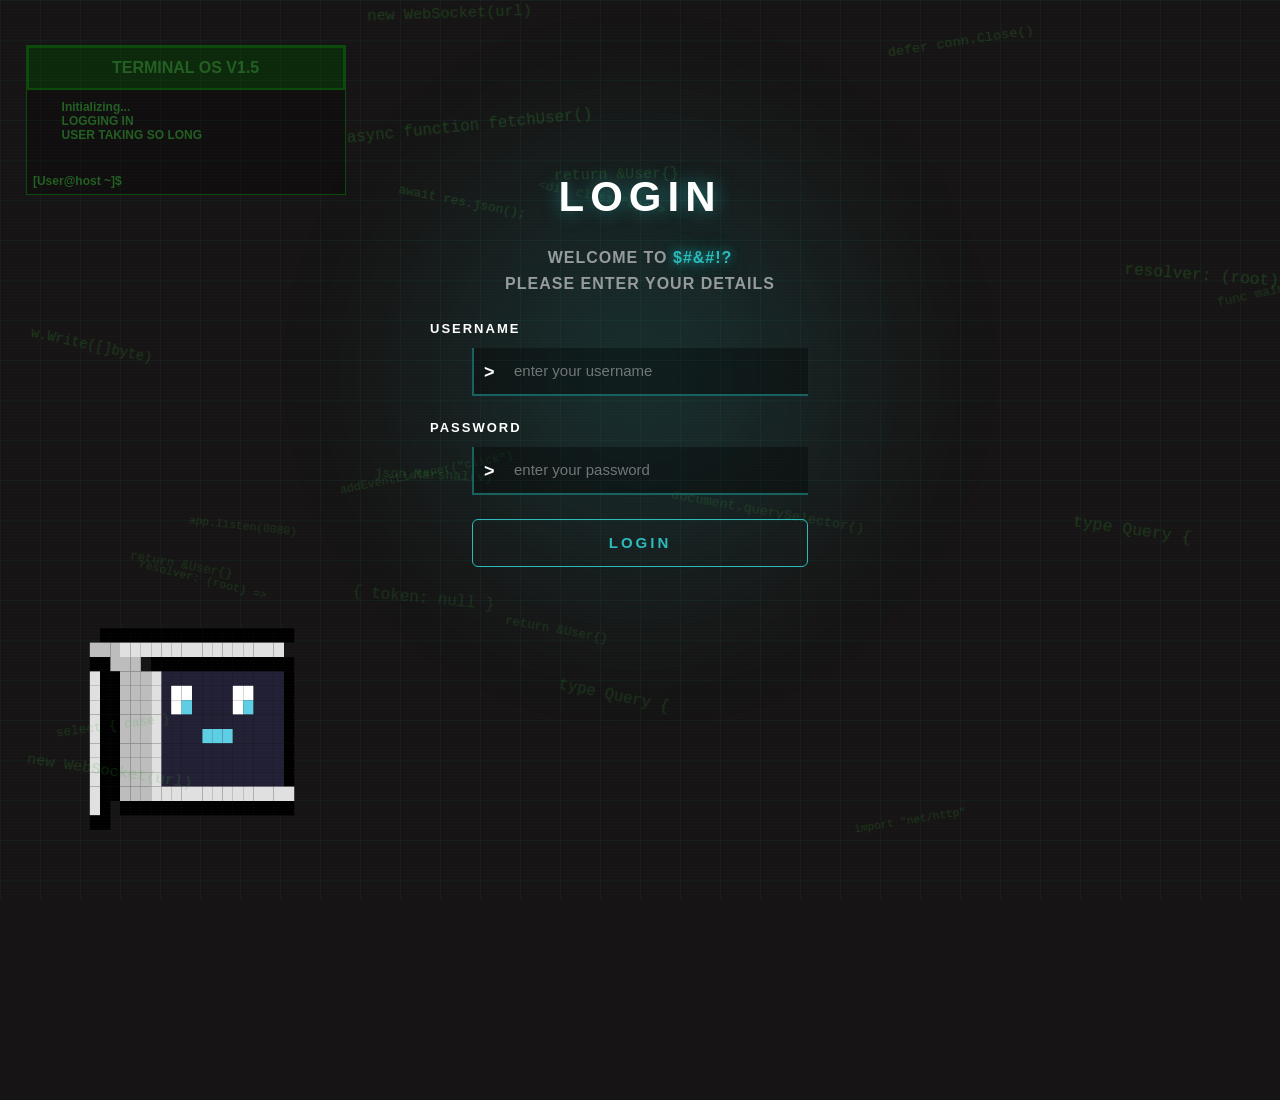
==== home/index.html @ a01fee88 "s" ====
<!DOCTYPE html>
<html lang="en">

<head>
    <meta charset="UTF-8">
    <meta name="viewport" content="width=device-width, initial-scale=1.0">
    <title>GraphQl - profile</title>
    <link rel="stylesheet" href="../css/bg.css">
    <link rel="stylesheet" href="../css/home.css">
</head>

<body>
    <button class="logout-btn">LOGOUT</button>

    <dialog class="activity-dialog">
        <header>
            <button class="activity-btn"></button>
            <button class="activity-btn"></button>
        </header>
    </dialog>

    <svg class="connector-layer">
        <defs>
            <filter id="wireGlowFilter" x="-200%" y="-200%" width="500%" height="500%">
                <feGaussianBlur stdDeviation="3" result="blur" />
                <feMerge>
                    <feMergeNode in="blur" />
                    <feMergeNode in="SourceGraphic" />
                </feMerge>
            </filter>
        </defs>
        <path id="wireBase" class="wire-base" />
        <path id="wireFlow" class="wire-flow" />
        <path id="wireBase2" class="wire-base" />
        <path id="wireFlow2" class="wire-flow" />
        <path id="wireBase3" class="wire-base" />
        <path id="wireFlow3" class="wire-flow" />
        <path id="wireBase4" class="wire-base" />
        <path id="wireFlow4" class="wire-flow" />
        <path id="wireBase5" class="wire-base" />
    </svg>

    <div class="ratio-container">
        <div class="battery"></div>

        <div class="terminal">
            <header>
                <h2>AUDIT RATIO</h2>
            </header>
            <div class="terminal-screen">
                <h3>0</h3>
                <h2 id="show-activity">VIEW ACTIVITY</h2>
            </div>
        </div>
        <h2 id="to-activity">FULL ACTIVITY</h2>


    </div>

    <div class="left-stack">
        <div class="hdd-container">
            <div class="hdd"></div>
            <div class="audit-panel">
                <div class="audit-list">
                    <div class="audit-row">
                        <div class="audit-info">
                            <span class="audit-project">project-name</span>
                            <span class="audit-user">username</span>
                        </div>
                    </div>
                    <div class="audit-row">
                        <div class="audit-info">
                            <span class="audit-project">project-name</span>
                            <span class="audit-user">username</span>
                        </div>
                    </div>
                </div>
                <button class="audit-history-btn">AUDIT HISTORY</button>
            </div>
        </div>

        <div class="progress-container">
            <div class="graph-module" id="graphModule" data-theme="js">
                <div class="gpu-frame">
                    <div class="gpu-frame-header">
                        <span class="gpu-frame-icon">&#9638;</span>
                        <h2>GPU</h2>
                        <span class="gpu-frame-dot"></span>
                    </div>
                    <div class="gpu"></div>
                </div>

                <div class="bottom-panels">
                    <div class="skills-radar-panel" id="skillsRadarContainer">
                        <header class="skills-radar-header">
                            <span class="skills-radar-icon">&#9670;</span>
                            <h2>SKILLS RADAR</h2>
                            <span class="skills-radar-dot"></span>
                        </header>
                        <div class="skills-radar-body">
                            <svg class="skills-radar-svg" id="skillsRadarSvg" viewBox="0 0 320 320"
                                preserveAspectRatio="xMidYMid meet">
                                <g id="skillsRadarGrid" class="skills-radar-grid"></g>
                                <g id="skillsRadarAxes" class="skills-radar-axes"></g>
                                <polygon id="skillsRadarShape" class="skills-radar-shape" points=""></polygon>
                                <g id="skillsRadarDots" class="skills-radar-dots"></g>
                                <g id="skillsRadarLabels" class="skills-radar-labels"></g>
                            </svg>
                            <span class="skills-radar-empty" id="skillsRadarEmpty">NO SKILL DATA</span>
                        </div>
                    </div>

                    <div class="xp-graph" id="xpGraph">
                        <div class="xp-graph-header">
                            <div class="xp-graph-title">
                                <span class="xp-graph-logo" id="xpGraphLogo"></span>
                                <div class="xp-graph-title-text">
                                    <h2>XP MODULE</h2>
                                    <span class="xp-graph-sub" id="xpGraphSub">JS PISCINE</span>
                                </div>
                            </div>
                            <div class="xp-graph-status">
                                <span class="xp-status-dot" id="xpStatusDot"></span>
                                <span id="xpStatusText">READY</span>
                            </div>
                        </div>

                        <div class="xp-graph-controls">
                            <div class="xp-mode-selector" id="xpModeSelector">
                                <button class="xp-mode-btn active" data-mode="js" type="button">JS</button>
                                <button class="xp-mode-btn" data-mode="go" type="button">GO</button>
                                <button class="xp-mode-btn" data-mode="rust" type="button">RUST</button>
                                <button class="xp-mode-btn" data-mode="module" type="button">MODULE</button>
                            </div>
                            <div class="xp-period-selector" id="xpPeriodSelector">
                                <button class="xp-period-btn" data-period="start" type="button">SINCE START</button>
                                <button class="xp-period-btn" data-period="1m" type="button">1M</button>
                                <button class="xp-period-btn" data-period="3m" type="button">3M</button>
                                <button class="xp-period-btn active" data-period="6m" type="button">6M</button>
                                <button class="xp-period-btn" data-period="12m" type="button">12M</button>
                            </div>
                        </div>

                        <div class="xp-graph-stats">
                            <div class="xp-stat">
                                <span class="xp-stat-label">TOTAL XP</span>
                                <span class="xp-stat-value" id="xpTotalValue">0 KB</span>
                            </div>
                            <div class="xp-stat">
                                <span class="xp-stat-label">GAINS</span>
                                <span class="xp-stat-value" id="xpCountValue">0</span>
                            </div>
                            <div class="xp-stat">
                                <span class="xp-stat-label">AVG/GAIN</span>
                                <span class="xp-stat-value" id="xpAvgValue">0 KB</span>
                            </div>
                        </div>

                        <div class="xp-graph-body" id="xpGraphBody">
                            <svg class="xp-graph-svg" id="xpGraphSvg" viewBox="0 0 760 300"
                                preserveAspectRatio="none">
                                <defs>
                                    <linearGradient id="xpFillGradient" x1="0" y1="0" x2="0" y2="1">
                                        <stop offset="0%" stop-color="var(--xp-accent)" stop-opacity="0.35" />
                                        <stop offset="100%" stop-color="var(--xp-accent)" stop-opacity="0" />
                                    </linearGradient>
                                </defs>
                                <g id="xpGridLines" class="xp-grid-lines"></g>
                                <path id="xpAreaPath" class="xp-area-path" />
                                <path id="xpLinePath" class="xp-line-path" />
                                <g id="xpHoverGroup" class="xp-hover-group">
                                    <line id="xpHoverLine" class="xp-hover-line" x1="0" y1="0" x2="0" y2="300" />
                                    <circle id="xpHoverDot" class="xp-hover-dot" r="4" />
                                </g>
                                <rect id="xpHoverCapture" class="xp-hover-capture" x="0" y="0" width="760"
                                    height="300" />
                            </svg>

                            <div class="xp-graph-tooltip" id="xpGraphTooltip">
                                <span class="xp-tooltip-date" id="xpTooltipDate"></span>
                                <span class="xp-tooltip-gain" id="xpTooltipGain"></span>
                                <span class="xp-tooltip-total" id="xpTooltipTotal"></span>
                            </div>

                            <div class="xp-graph-empty" id="xpGraphEmpty">
                                <span class="xp-empty-title">NO XP DATA</span>
                                <span class="xp-empty-sub">No XP earned during this period.<br>Try selecting a
                                    different time range.</span>
                            </div>

                            <div class="xp-graph-loading" id="xpGraphLoading">
                                <div class="xp-loading-bars">
                                    <span></span><span></span><span></span><span></span><span></span>
                                </div>
                                <span class="xp-loading-text">READING XP DATA...</span>
                            </div>

                            <div class="xp-graph-error" id="xpGraphError">
                                <span class="xp-error-title">SIGNAL LOST</span>
                                <span class="xp-error-sub" id="xpErrorMessage">Could not load XP data. Please try
                                    again later.</span>
                            </div>
                        </div>
                    </div>
                </div>
            </div>
        </div>
    </div>

    <div class="cpu"></div>

    <div class="skills-container">
        <div class="ram first"></div>
        <div class="ram second"></div>
        <div class="terminal project-terminal">
            <header>
                <span class="project-status-dot"></span>
                <h2>PROJECT STATUS</h2>
            </header>
            <div class="terminal-screen">
                <span class="project-terminal-label">CURRENT PROJECT</span>
                <span class="project-terminal-name" id="current-project-name">---</span>
            </div>
        </div>
    </div>

    <script type="module" src="../js/homePage/home.js"></script>
    <script type="module" src="../js/helpers/logout.js"></script>
</body>

</html>
---- css/bg.css ----
:root {
    --bg: rgb(22, 20, 20);
    --bg-panel: rgba(30, 34, 34, 0.55);
    --main-color: rgb(44, 187, 187);
    --main-color-dark: rgb(23, 97, 97);
    --main-color-glow: rgba(44, 187, 187, 0.55);
    --text-primary: rgb(255, 255, 255);
    --text-secondary: rgb(150, 155, 156);
    --radius: 9px;
    --transition-fast: 0.2s ease;
    --transition-medium: 0.35s ease;
    --terminal-font: rgb(47, 170, 47);
}

* {
    margin: 0;
    padding: 0;
    box-sizing: border-box;
    font-family: 'Lucida Sans', 'Lucida Sans Regular', 'Lucida Grande', 'Lucida Sans Unicode', Geneva, Verdana, sans-serif;
}

html,
body {
    width: 100%;
}

body {
    position: relative;
    display: flex;
    justify-content: center;
    align-items: center;
    min-height: 100vh;
    padding: 24px;  
    background-color: var(--bg);
    overflow-x: hidden;
    overflow-y: auto;
    margin-bottom: 200px;
}

body::before {
    content: "";
    position: fixed;
    inset: 0;
    background-image:
        linear-gradient(rgba(44, 187, 187, 0.06) 1px, transparent 1px),
        linear-gradient(90deg, rgba(44, 187, 187, 0.06) 1px, transparent 1px);
    background-size: 40px 40px;
    animation: gridPulse 6s ease-in-out infinite;
    pointer-events: none;
    z-index: 0;
}

body::after {
    content: "";
    position: fixed;
    inset: 0;

    background: var(--scanline-bg, repeating-linear-gradient(to bottom,
                rgba(255, 255, 255, 0.025) 0px,
                rgba(255, 255, 255, 0.025) 1px,
                transparent 1px,
                transparent 3px));

    animation: scanlineMove 8s linear infinite;
    pointer-events: none;
    z-index: 1;
    opacity: var(--scanline-opacity, 0.5);
}
---- css/home.css ----
@import url('https://fonts.googleapis.com/css2?family=Press+Start+2P&display=swap');

:root {
    --bg: rgb(22, 20, 20);
    --bg-panel: rgba(30, 34, 34, 0.55);
    --main-color: rgb(44, 187, 187);
    --main-color-dark: rgb(23, 97, 97);
    --main-color-glow: rgba(44, 187, 187, 0.55);
    --text-primary: rgb(255, 255, 255);
    --text-secondary: rgb(150, 155, 156);
    --radius: 9px;
    --transition-fast: 0.2s ease;
    --transition-medium: 0.35s ease;
    --terminal-font: rgb(47, 170, 47);
    --pixel-font: 'Press Start 2P', monospace;
    --wire-color: #1f4d1f;
    --wire-glow: #2fa32f;
    --electron-color: #6fe66f;
}

* {
    margin: 0;
    padding: 0;
    box-sizing: border-box;
    font-family: 'Lucida Sans', 'Lucida Sans Regular', 'Lucida Grande', 'Lucida Sans Unicode', Geneva, Verdana, sans-serif;
}

.cpu {
    display: grid;
    grid-template-columns: repeat(42, 10px);
    grid-auto-rows: 10px;
    gap: 0;
    scale: 0.5;
}

.cpu>div {
    width: 5px;
    height: 5px;
}

.progress-container {
    display: flex;
    align-items: flex-start;
    justify-content: flex-end;
    width: 100%;
}

.graph-module {
    --xp-accent: #f0db4f;
    --xp-accent-glow: rgba(240, 219, 79, 0.4);
    display: flex;
    flex-direction: row-reverse;
    align-items: flex-start;
    gap: 0;
    width: 100%;
    transition: filter var(--transition-medium);
}

.graph-module[data-theme="go"] {
    --xp-accent: #00acd7;
    --xp-accent-glow: rgba(0, 172, 215, 0.4);
}

.graph-module[data-theme="rust"] {
    --xp-accent: #f74c00;
    --xp-accent-glow: rgba(247, 76, 0, 0.4);
}

.graph-module[data-theme="module"] {
    --xp-accent: #b980f0;
    --xp-accent-glow: rgba(185, 128, 240, 0.4);
}

.gpu-frame {
    width: 100%;
    max-width: 320px;
    flex: 0 0 auto;
    border: 1px solid #555;
    background: linear-gradient(160deg, rgba(8, 12, 12, 0.92), rgba(0, 10, 14, 0.85));
    border-radius: var(--radius);
    padding: 8px 10px 4px;
    display: flex;
    flex-direction: column;
    align-items: center;
}

.gpu-frame-header {
    width: 100%;
    display: flex;
    align-items: center;
    gap: 6px;
    padding-bottom: 6px;
    margin-bottom: 4px;
    border-bottom: 1px solid #555;
}

.gpu-frame-icon {
    font-size: 10px;
    line-height: 1;
    color: #999;
}

.gpu-frame-header>h2 {
    flex: 1;
    font-family: var(--pixel-font);
    font-size: 8px;
    color: #999;
    letter-spacing: 1px;
}

.gpu-frame-dot {
    width: 6px;
    height: 6px;
    border-radius: 50%;
    background: #999;
    animation: greyPulseDot 1.6s ease-in-out infinite;
}

.gpu {
    margin: 0 auto;
    flex-shrink: 0;
    display: grid;
    grid-template-columns: repeat(64, 7px);
    grid-template-rows: repeat(30, 7px);
    gap: 0;
    width: 448px;
    height: 210px;
    zoom: 0.7;
}

.gpu>div {
    width: 7px;
    height: 7px;
}

.bottom-panels {
    display: flex;
    align-items: flex-start;
    justify-content: center;
    gap: 16px;
    flex: 1 1 auto;
    flex-wrap: nowrap;
    margin-top: 50px;
}

.skills-radar-panel {
    flex: 0 0 auto;

    width: min(90vw, 320px);
    border: 1px solid var(--main-color);
    background: linear-gradient(160deg, rgba(8, 12, 12, 0.92), rgba(0, 22, 22, 0.85));
    box-shadow: 0 0 16px var(--main-color-glow), inset 0 0 18px rgba(44, 187, 187, 0.1);
    border-radius: var(--radius);
    padding: 10px 12px 12px;
    transition: box-shadow var(--transition-medium), transform var(--transition-medium);
}

.skills-radar-panel:hover {
    box-shadow: 0 0 24px var(--main-color-glow), inset 0 0 22px rgba(44, 187, 187, 0.16);
    transform: translateY(-2px);
}

.skills-radar-header {
    display: flex;
    align-items: center;
    gap: 6px;
    padding-bottom: 8px;
    margin-bottom: 8px;
    border-bottom: 1px solid var(--main-color);
}

.skills-radar-icon {
    font-size: 10px;
    line-height: 1;
    color: var(--main-color);
    text-shadow: 0 0 8px var(--main-color-glow);
}

.skills-radar-header>h2 {
    flex: 1;
    font-family: var(--pixel-font);
    font-size: 8px;
    color: var(--main-color);
    text-shadow: 0 0 8px var(--main-color-glow);
    letter-spacing: 1px;
}

.skills-radar-dot {
    width: 6px;
    height: 6px;
    border-radius: 50%;
    background: var(--main-color);
    box-shadow: 0 0 6px var(--main-color-glow);
    animation: pulseDot 1.6s ease-in-out infinite;
}

.skills-radar-body {
    position: relative;
    width: 100%;
    aspect-ratio: 1 / 1;
}

.skills-radar-svg {
    width: 100%;
    height: 100%;
    display: block;
    overflow: visible;
}

.skills-radar-svg.hidden {
    display: none;
}

.skills-radar-ring {
    fill: none;
    stroke: rgba(44, 187, 187, 0.18);
    stroke-width: 1;
}

.skills-radar-axis {
    stroke: rgba(44, 187, 187, 0.25);
    stroke-width: 1;
}

.skills-radar-shape {
    fill: rgba(44, 187, 187, 0.28);
    stroke: var(--main-color);
    stroke-width: 2;
    stroke-linejoin: round;
    filter: drop-shadow(0 0 6px var(--main-color-glow));
}

.skills-radar-point {
    fill: var(--bg);
    stroke: var(--main-color);
    stroke-width: 2;
    filter: drop-shadow(0 0 4px var(--main-color-glow));
}

.skills-radar-label {
    font-family: var(--pixel-font);
    font-size: 6px;
    fill: var(--text-secondary);
    letter-spacing: 0.5px;
}

.skills-radar-empty {
    display: none;
    position: absolute;
    inset: 0;
    align-items: center;
    justify-content: center;
    text-align: center;
    font-family: var(--pixel-font);
    font-size: 8px;
    color: var(--text-secondary);
    letter-spacing: 1px;
}

.skills-radar-empty.visible {
    display: flex;
}

.ram {
    margin: 0;
    display: grid;
    grid-template-columns: repeat(110, 10px);
    grid-auto-rows: 10px;
    gap: 0;
    scale: 0.3;
    filter: brightness(1.6);
    transform-origin: top right;
    position: relative;
    z-index: 2;
    background-color: var(--bg);
}

.ram.second {
    position: absolute;
    top: -12%;
    z-index: 1;
}

.ram>div {
    height: 3px;
    width: 3px;
}

.skills-container {
    position: absolute;
    right: 2%;
    top: 15%;
}

.battery {
    display: grid;
    grid-template-columns: repeat(30, 10px);
    grid-auto-rows: 10px;
    gap: 0;
    scale: 0.5;
    margin: 0;
    width: 90%;
}

.battery>div {
    width: 10px;
    height: 10px;
}

.terminal {
    width: 70%;
    height: 80px;
    border: 1px solid green;
    background-color: rgba(0, 0, 0, 0.534);
    opacity: 0.5;
    margin: 0;
    font-family: var(--pixel-font);
    transform: translateY(-10px);
    transition: 0.3s ease;
}

.terminal.activity {
    position: fixed;
    z-index: 99999;
    inset: 0;
    margin: auto;

    width: 70vw;
    height: 70vh;
    max-width: 700px;
    max-height: 560px;

    top: 0;
    left: 0;
    right: 0;
    bottom: 0;
    transform: none;

    opacity: 0.95;
    border: 1px solid green;
    background-color: rgba(0, 0, 0, 0.95);
    box-shadow:
        0 0 30px rgba(0, 255, 0, 0.4),
        inset 0 0 30px rgba(0, 255, 0, 0.1);
}

.activity-dialog-backdrop {
    position: fixed;
    inset: 0;
    z-index: 99998;
    background: rgba(0, 0, 0, 0.6);
    backdrop-filter: blur(2px);
    opacity: 0;
    pointer-events: none;
    transition: opacity var(--transition-medium);
}

.activity-dialog-backdrop.show {
    opacity: 1;
    pointer-events: auto;
}

.terminal.activity>.terminal-screen>h2 {
    right: 10%;
    bottom: 1%;
}

.terminal.activity>header {
    height: 50px;
}

.terminal.activity>header>h2 {
    font-size: 16px;
}

.terminal.activity>.terminal-screen>h3 {
    display: none;
}

.terminal>header {
    height: 24px;
    border: 2px solid green;
    background-color: rgba(0, 128, 0, 0.452);
    display: flex;
    justify-content: center;
    align-items: center;
}

.terminal>header>h2 {
    font-family: var(--pixel-font);
    font-size: 10px;
    line-height: 1.4;
    color: var(--terminal-font);
}

.terminal-screen {
    display: flex;
    flex-direction: column;
    gap: 10px;
    overflow-y: auto;
    padding: 15px;
}

.terminal-screen>h3 {
    font-family: var(--pixel-font);
    color: var(--terminal-font);
    font-size: 24px;
    line-height: 1.5;
}

.terminal-screen>h2 {
    font-family: var(--pixel-font);
    color: #ffffff;
    font-size: 8px;
    line-height: 1.4;
    position: absolute;
    bottom: 4%;
    right: 2%;
    transition: 0.3s ease;
    cursor: pointer;
    padding: 5px;
}

.terminal-screen>h2:hover {
    transform: translateY(-5px);
    color: #96f6fd;
}

.ratio-container {
    position: absolute;
    scale: 0.8;
    flex-direction: column;
    align-items: center;
    left: 5px;
    top: 5px;
    display: flex;
    flex-direction: column;
    margin: 0;
    padding: 0;
    gap: 5px;
    z-index: 3;
}

.ratio-container>h2 {
    color: var(--main-color);
    font-family: var(--pixel-font);
    font-size: 10px;
    font-weight: normal;
    background: none;
    border: none;
    text-decoration: none;
    cursor: pointer;
    margin-top: -3px;
    align-self: flex-end;
    transition: color var(--transition-fast), text-decoration-color var(--transition-fast);
}

.ratio-container>h2:hover {
    color: #7fffff;
    text-decoration: underline;
}

.ratio-container>h2:active {
    color: var(--main-color-dark);
}

.connector-layer {
    position: fixed;
    top: 0;
    left: 0;
    width: 100vw;
    height: 100vh;
    pointer-events: none;
    z-index: 50;
}

.wire-base {
    fill: none;
    stroke: var(--wire-color);
    stroke-width: 3;
    stroke-linecap: round;
    stroke-linejoin: round;
    filter: url(#wireGlowFilter);
    opacity: 0.85;
}

.wire-flow {
    fill: none;
    stroke: var(--electron-color);
    stroke-width: 2;
    stroke-linecap: round;
    stroke-linejoin: round;
    stroke-dasharray: 4 40;
    filter: url(#wireGlowFilter);
    animation: electronFlow 1.4s linear infinite;
}

.activity-container {
    display: none;
    width: 90%;
    height: 15%;
    padding: 12px 16px;
    border: 1px solid var(--main-color);
    border-left: 5px solid var(--main-color);
    background: linear-gradient(90deg, rgba(44, 187, 187, 0.18), rgba(0, 40, 0, 0.3));
    color: white;
    font-weight: 900;
    font-family: var(--pixel-font);
    font-size: 10px;
    line-height: 1.7;
    transition: all .25s ease;
}

.activity-container.show {
    display: flex;
    align-items: center;
    animation: activityAppear .3s ease forwards;
}

.activity-container:hover {
    transform: translateX(6px);
    border-left-color: #7fffff;
    box-shadow: 0 0 12px rgba(44, 187, 187, .5), inset 0 0 16px rgba(44, 187, 187, .2);
}

.activity-container>h2.gain {
    color: #7CFF7C;
    margin-left: auto;
    background: rgba(0, 255, 100, 0.12);
    border: 1px solid rgba(0, 255, 100, 0.45);
    box-shadow: 0 0 8px rgba(0, 255, 100, 0.25);
}

.activity-container>h2.loss {
    margin-left: auto;
    color: #FF6B6B;
    background: rgba(255, 0, 0, 0.12);
    border: 1px solid rgba(255, 0, 0, 0.45);
    box-shadow: 0 0 8px rgba(255, 0, 0, 0.25);
}

.project-terminal {
    position: absolute;
    top: 132px;
    right: 0;
    width: 250px;
    height: auto;
    z-index: 4;
    opacity: 1;
    transform: none;
    border: 1px solid var(--main-color);
    background: linear-gradient(160deg, rgba(8, 12, 12, 0.92), rgba(0, 22, 22, 0.8));
    box-shadow: 0 0 16px var(--main-color-glow), inset 0 0 18px rgba(44, 187, 187, 0.1);
    transition: box-shadow var(--transition-medium), transform var(--transition-medium);
}

.project-terminal:hover {
    box-shadow: 0 0 24px var(--main-color-glow), inset 0 0 22px rgba(44, 187, 187, 0.16);
    transform: translateY(-2px);
}

.project-terminal>header {
    height: 26px;
    border: none;
    border-bottom: 1px solid var(--main-color);
    background: rgba(44, 187, 187, 0.14);
    display: flex;
    align-items: center;
    justify-content: center;
    gap: 6px;
}

.project-terminal>header>h2 {
    color: var(--main-color);
    font-size: 8px;
    letter-spacing: 1px;
}

.project-status-dot {
    width: 6px;
    height: 6px;
    border-radius: 50%;
    background: var(--main-color);
    box-shadow: 0 0 6px var(--main-color-glow);
    animation: pulseDot 1.6s ease-in-out infinite;
}

.project-terminal .terminal-screen {
    align-items: center;
    justify-content: center;
    padding: 16px 10px;
    gap: 8px;
}

.project-terminal-label {
    font-family: var(--pixel-font);
    color: var(--terminal-font);
    font-size: 7px;
    letter-spacing: 1.5px;
    opacity: 0.75;
}

.project-terminal-name {
    font-family: var(--pixel-font);
    color: var(--main-color);
    font-size: 12px;
    text-shadow: 0 0 8px var(--main-color-glow);
    text-align: center;
    word-break: break-word;
    line-height: 1.6;
}

.project-terminal-name::after {
    content: '_';
    animation: blinkCursor 1s step-end infinite;
    color: var(--main-color);
}

.logout-btn {
    position: fixed;
    top: 18px;
    right: 18px;
    z-index: 500;

    padding: 8px 14px;

    font-family: var(--pixel-font);
    font-size: 10px;
    letter-spacing: 0.5px;
    color: #ff6b6b;

    background-color: rgba(0, 0, 0, 0.55);
    border: 1px solid #ff6b6b;
    border-radius: 4px;

    cursor: pointer;
    transition: var(--transition-fast);
}

.logout-btn:hover {
    color: #fff;
    background-color: rgba(255, 0, 0, 0.2);
    box-shadow: 0 0 12px rgba(255, 107, 107, 0.45);
    transform: translateY(-2px);
}

.left-stack {
    position: absolute;
    top: 20%;
    left: 5px;
    margin-top: 150px;
    display: flex;
    flex-direction: column;
    align-items: flex-start;
    gap: 20px;
    max-width: min(97vw, 1400px);
    z-index: 60;
}

.hdd-container {
    display: flex;
    align-items: flex-start;
    gap: 14px;
    width: 560px;
    padding: 12px;
}

.hdd-column {
    display: flex;
    flex-direction: column;
    align-items: center;
    flex-shrink: 0;
    gap: 8px;
    z-index: 2;
}

.hdd-container .hdd {
    flex-shrink: 0;
    order: 2;
}

.audit-panel {
    display: flex;
    flex-direction: column;
    gap: 14px;
    flex: 1;
    min-width: 0;
    order: 1;
}

.audit-history-btn {
    font-family: var(--pixel-font);
    font-size: 8px;
    color: var(--main-color);
    background: rgba(44, 187, 187, 0.12);
    border: 1px solid var(--main-color);
    border-radius: var(--radius);
    padding: 8px 10px;
    cursor: pointer;
    text-align: center;
    letter-spacing: 1px;
    align-self: flex-start;
    transition: background var(--transition-fast), color var(--transition-fast), box-shadow var(--transition-fast), transform var(--transition-fast);
}

.audit-history-btn:hover {
    background: var(--main-color);
    color: #041313;
    box-shadow: 0 0 12px var(--main-color-glow);
    transform: translateY(-2px);
}

.audit-history-btn:active {
    transform: translateY(0);
    box-shadow: 0 0 6px var(--main-color-glow);
}

.audit-list {
    display: flex;
    flex-direction: column;
    gap: 14px;
    min-width: 0;
}

.audit-row {
    display: none;
    justify-content: space-between;
    align-items: center;
    background: rgba(150, 150, 150, 0.16);
    border: 1px solid rgba(180, 180, 180, 0.35);
    border-radius: var(--radius);
    padding: 16px 18px;
    min-height: 56px;
    width: 100%;
    max-width: 260px;
}

.audit-row:nth-last-child(-n+2) {
    display: flex;
}

.audit-info {
    display: flex;
    flex-direction: column;
    gap: 5px;
    min-width: 0;
}

.audit-project {
    font-family: var(--pixel-font);
    font-size: 10px;
    color: var(--text-primary);
    white-space: nowrap;
    overflow: hidden;
    text-overflow: ellipsis;
    max-width: 160px;
}

.audit-user {
    font-family: var(--pixel-font);
    font-size: 9px;
    color: var(--text-secondary);
}

.audit-date {
    font-family: var(--pixel-font);
    font-size: 9px;
    color: var(--text-secondary);
    white-space: nowrap;
    margin-left: 14px;
}

.hdd {
    position: relative;
    display: grid;
    grid-template-columns: repeat(48, 1fr);
    grid-template-rows: repeat(64, 1fr);
    width: 192px;
    height: 256px;
    scale: 0.65;
    transform-origin: top left;
}

.hdd>div {
    width: 5px;
    height: 5px;
    font-size: 0;
    line-height: 0;
}

.xp-graph {
    position: relative;
    flex: 1 1 400px;
    max-width: 660px;
    min-width: 320px;
    border: 1px solid var(--xp-accent);
    background: linear-gradient(160deg, rgba(8, 12, 12, 0.92), rgba(0, 10, 14, 0.85));
    box-shadow: 0 0 16px var(--xp-accent-glow), inset 0 0 18px rgba(255, 255, 255, 0.03);
    border-radius: var(--radius);
    padding: 10px 12px 12px;
    display: flex;
    flex-direction: column;
    gap: 8px;
    transition: box-shadow var(--transition-medium), border-color var(--transition-medium);
}

.xp-graph-header {
    display: flex;
    align-items: center;
    justify-content: space-between;
    gap: 8px;
    border-bottom: 1px solid var(--xp-accent);
    padding-bottom: 8px;
}

.xp-graph-title {
    display: flex;
    align-items: center;
    gap: 8px;
    min-width: 0;
}

.xp-graph-logo {
    width: 22px;
    height: 22px;
    flex-shrink: 0;
    display: block;
}

.xp-graph-logo svg {
    width: 100%;
    height: 100%;
    display: block;
}

.xp-graph-title-text {
    display: flex;
    flex-direction: column;
    gap: 2px;
    min-width: 0;
}

.xp-graph-title-text>h2 {
    font-family: var(--pixel-font);
    font-size: 9px;
    color: var(--xp-accent);
    text-shadow: 0 0 8px var(--xp-accent-glow);
    white-space: nowrap;
}

.xp-graph-sub {
    font-family: var(--pixel-font);
    font-size: 6px;
    color: var(--text-secondary);
    letter-spacing: 1px;
    white-space: nowrap;
}

.xp-graph-status {
    display: flex;
    align-items: center;
    gap: 5px;
    flex-shrink: 0;
}

.xp-status-dot {
    width: 6px;
    height: 6px;
    border-radius: 50%;
    background: var(--xp-accent);
    box-shadow: 0 0 6px var(--xp-accent-glow);
    animation: xpPulseDot 1.6s ease-in-out infinite;
}

.xp-graph-status>span:last-child {
    font-family: var(--pixel-font);
    font-size: 6px;
    color: var(--xp-accent);
    letter-spacing: 1px;
}

.xp-graph-controls {
    display: flex;
    flex-direction: column;
    gap: 6px;
}

.xp-mode-selector,
.xp-period-selector {
    display: flex;
    flex-wrap: wrap;
    gap: 4px;
}

.xp-mode-btn,
.xp-period-btn {
    font-family: var(--pixel-font);
    font-size: 6px;
    letter-spacing: 0.5px;
    color: var(--text-secondary);
    background: rgba(255, 255, 255, 0.03);
    border: 1px solid rgba(255, 255, 255, 0.15);
    border-radius: 4px;
    padding: 5px 6px;
    cursor: pointer;
    transition: background var(--transition-fast), color var(--transition-fast), border-color var(--transition-fast), box-shadow var(--transition-fast);
}

.xp-mode-btn:hover,
.xp-period-btn:hover {
    color: var(--xp-accent);
    border-color: var(--xp-accent);
}

.xp-mode-btn.active,
.xp-period-btn.active {
    color: var(--bg);
    background: var(--xp-accent);
    border-color: var(--xp-accent);
    box-shadow: 0 0 10px var(--xp-accent-glow);
}

.xp-graph-stats {
    display: flex;
    gap: 6px;
}

.xp-stat {
    flex: 1;
    display: flex;
    flex-direction: column;
    align-items: center;
    gap: 3px;
    padding: 4px 2px;
    border: 1px solid rgba(255, 255, 255, 0.1);
    border-radius: 4px;
    background: rgba(255, 255, 255, 0.02);
    min-width: 0;
}

.xp-stat-label {
    font-family: var(--pixel-font);
    font-size: 5px;
    color: var(--text-secondary);
    letter-spacing: 0.5px;
}

.xp-stat-value {
    font-family: var(--pixel-font);
    font-size: 8px;
    color: var(--xp-accent);
    text-shadow: 0 0 6px var(--xp-accent-glow);
    white-space: nowrap;
    overflow: hidden;
    text-overflow: ellipsis;
    max-width: 100%;
}

.xp-graph-body {
    position: relative;
    width: 100%;
    height: 220px;
    border: 1px solid rgba(255, 255, 255, 0.1);
    border-radius: 4px;
    background:
        linear-gradient(rgba(255, 255, 255, 0.04) 1px, transparent 1px),
        linear-gradient(90deg, rgba(255, 255, 255, 0.04) 1px, transparent 1px);
    background-size: 20px 20px;
    overflow: hidden;
}

.xp-graph-svg {
    width: 100%;
    height: 100%;
    display: block;
    transition: opacity var(--transition-fast);
}

.xp-grid-line {
    stroke: rgba(255, 255, 255, 0.08);
    stroke-width: 1;
    stroke-dasharray: 2 4;
}

.xp-area-path {
    fill: url(#xpFillGradient);
    stroke: none;
}

.xp-line-path {
    fill: none;
    stroke: var(--xp-accent);
    stroke-width: 2;
    stroke-linecap: round;
    stroke-linejoin: round;
    filter: drop-shadow(0 0 4px var(--xp-accent-glow));
}

.xp-hover-group {
    opacity: 0;
    pointer-events: none;
    transition: opacity var(--transition-fast);
}

.xp-hover-group.visible {
    opacity: 1;
}

.xp-hover-line {
    stroke: var(--xp-accent);
    stroke-width: 1;
    stroke-dasharray: 3 3;
    opacity: 0.6;
}

.xp-hover-dot {
    fill: var(--bg);
    stroke: var(--xp-accent);
    stroke-width: 2;
    filter: drop-shadow(0 0 4px var(--xp-accent-glow));
}

.xp-hover-capture {
    fill: transparent;
    cursor: crosshair;
    touch-action: none;
}

.xp-graph-tooltip {
    position: absolute;
    left: 0;
    top: 0;
    transform: translate(-50%, -110%);
    display: flex;
    flex-direction: column;
    gap: 2px;
    padding: 5px 7px;
    background: rgba(4, 6, 6, 0.92);
    border: 1px solid var(--xp-accent);
    border-radius: 4px;
    box-shadow: 0 0 10px var(--xp-accent-glow);
    font-family: var(--pixel-font);
    font-size: 6px;
    color: var(--text-primary);
    white-space: nowrap;
    opacity: 0;
    pointer-events: none;
    transition: opacity var(--transition-fast);
    z-index: 5;
}

.xp-graph-tooltip.visible {
    opacity: 1;
}

.xp-tooltip-date {
    color: var(--text-secondary);
}

.xp-tooltip-gain {
    color: #7CFF7C;
}

.xp-tooltip-total {
    color: var(--xp-accent);
}

.xp-graph-empty,
.xp-graph-loading,
.xp-graph-error {
    position: absolute;
    inset: 0;
    display: none;
    flex-direction: column;
    align-items: center;
    justify-content: center;
    gap: 8px;
    padding: 10px;
    text-align: center;
    background: rgba(4, 6, 6, 0.75);
}

.xp-graph-empty.visible,
.xp-graph-loading.visible,
.xp-graph-error.visible {
    display: flex;
}

.xp-empty-title,
.xp-error-title {
    font-family: var(--pixel-font);
    font-size: 9px;
    color: var(--xp-accent);
    text-shadow: 0 0 8px var(--xp-accent-glow);
    letter-spacing: 1px;
}

.xp-empty-sub,
.xp-error-sub {
    font-family: var(--pixel-font);
    font-size: 6px;
    line-height: 1.6;
    color: var(--text-secondary);
    max-width: 90%;
}

.xp-graph-error {
    cursor: pointer;
}

.xp-graph-error:hover .xp-error-title {
    color: #ff8080;
}

.xp-loading-bars {
    display: flex;
    align-items: flex-end;
    gap: 3px;
    height: 24px;
}

.xp-loading-bars>span {
    width: 4px;
    background: var(--xp-accent);
    box-shadow: 0 0 6px var(--xp-accent-glow);
    animation: xpLoadingBar 1s ease-in-out infinite;
}

.xp-loading-bars>span:nth-child(1) { height: 40%; animation-delay: 0s; }
.xp-loading-bars>span:nth-child(2) { height: 70%; animation-delay: 0.1s; }
.xp-loading-bars>span:nth-child(3) { height: 100%; animation-delay: 0.2s; }
.xp-loading-bars>span:nth-child(4) { height: 60%; animation-delay: 0.3s; }
.xp-loading-bars>span:nth-child(5) { height: 30%; animation-delay: 0.4s; }

.xp-loading-text {
    font-family: var(--pixel-font);
    font-size: 6px;
    color: var(--text-secondary);
    letter-spacing: 1px;
}

@keyframes pulseDot {

    0%,
    100% {
        opacity: 1;
        box-shadow: 0 0 6px var(--main-color-glow);
    }

    50% {
        opacity: 0.35;
        box-shadow: 0 0 2px var(--main-color-glow);
    }
}

@keyframes greyPulseDot {

    0%,
    100% {
        opacity: 1;
    }

    50% {
        opacity: 0.35;
    }
}

@keyframes blinkCursor {

    0%,
    50% {
        opacity: 1;
    }

    51%,
    100% {
        opacity: 0;
    }
}

@keyframes activityAppear {
    from {
        opacity: 0;
        transform: translateX(-20px);
    }

    to {
        opacity: 1;
        transform: translateX(0);
    }
}

@keyframes electronFlow {
    from {
        stroke-dashoffset: 0;
    }

    to {
        stroke-dashoffset: -44;
    }
}

@keyframes xpPulseDot {
    0%, 100% {
        opacity: 1;
        box-shadow: 0 0 6px var(--xp-accent-glow);
    }
    50% {
        opacity: 0.4;
        box-shadow: 0 0 2px var(--xp-accent-glow);
    }
}

@keyframes xpLoadingBar {
    0%, 100% {
        transform: scaleY(0.4);
        opacity: 0.6;
    }
    50% {
        transform: scaleY(1);
        opacity: 1;
    }
}

@media (max-width: 1600px) {
    .left-stack {
        max-width: min(95vw, 1150px);
    }
}

@media (max-width: 1366px) {
    .left-stack {
        top: 16%;
        margin-top: 110px;
        gap: 16px;
        max-width: min(92vw, 760px);
    }

    .hdd-container {
        scale: 0.7;
    }

    .skills-container {
        scale: 0.85;
        transform-origin: top right;
    }

    .skills-radar-panel {
        width: min(38vw, 260px);
    }

    .xp-graph {
        min-width: 260px;
    }
}

@media (max-width: 1150px) {
    .left-stack {
        top: 14%;
        margin-top: 90px;
        max-width: min(90vw, 640px);
    }

    .hdd-container {
        scale: 0.6;
    }

    .ratio-container {
        scale: 0.65;
    }

    .skills-container {
        scale: 0.7;
    }

    .skills-radar-panel {
        width: min(36vw, 220px);
    }

    .xp-graph {
        min-width: 220px;
    }
}

@media (max-width: 900px) {
    body {
        flex-direction: column;
        justify-content: flex-start;
        padding: 16px;
        padding-top: 72px;
    }

    .connector-layer,
    .cpu {
        display: none;
    }

    .ratio-container {
        position: relative;
        left: auto;
        top: auto;
        scale: 1;
        width: 100%;
        max-width: 360px;
        margin: 0 auto 24px;
    }

    .ratio-container .terminal {
        width: 100%;
    }

    .left-stack {
        position: relative;
        top: auto;
        left: 50%;
        transform: translateX(-50%);
        align-items: center;
        max-width: 94vw;
        margin-bottom: 24px;
    }

    .progress-container {
        align-items: center;
        justify-content: center;
    }

    .graph-module {
        flex-direction: column;
        align-items: center;
    }

    .bottom-panels {
        flex-wrap: wrap;
        margin-top: 0;
        margin-right: 0;
    }

    .skills-container {
        position: relative;
        right: auto;
        top: auto;
        scale: 1;
        width: 100%;
        max-width: 320px;
        margin: 0 auto;
        display: flex;
        flex-direction: column;
        align-items: center;
    }

    .ram.second {
        display: none;
    }

    .project-terminal {
        position: relative;
        top: auto;
        right: auto;
        width: 100%;
        max-width: 280px;
        margin-top: 12px;
    }
}

@media (max-width: 640px) {
    .progress-container {
        flex-direction: column;
        align-items: center;
        gap: 16px;
    }

    .graph-module {
        width: 100%;
    }

    .bottom-panels {
        flex-direction: column;
        align-items: center;
        flex-wrap: wrap;
    }

    .skills-radar-panel {
        width: min(90vw, 320px);
    }

    .skills-radar-label {
        font-size: 5px;
    }

    .xp-graph {
        max-width: 400px;
        min-width: 0;
        width: 100%;
    }

    .xp-graph-body {
        height: 170px;
    }

    .gpu-frame {
        max-width: 280px;
    }

    .gpu {
        width: 100%;
        zoom: 0.5;
    }
}

@media (max-width: 480px) {
    body {
        padding: 12px;
        padding-top: 64px;
    }

    .logout-btn {
        top: 10px;
        right: 10px;
        padding: 6px 10px;
        font-size: 8px;
    }

    .ratio-container {
        max-width: 100%;
    }

    .terminal.activity {
        width: 92vw;
        height: 80vh;
        max-width: 100%;
        max-height: 100%;
    }

    .hdd-container {
        scale: 0.5;
        transform-origin: top center;
    }

    .audit-panel {
        width: 100%;
    }

    .skills-container {
        max-width: 100%;
    }

    .project-terminal {
        max-width: 100%;
    }
}

@media (max-width: 400px) {
    .xp-graph {
        min-width: 0;
        max-width: 100%;
    }

    .xp-graph-stats {
        flex-wrap: wrap;
    }

    .xp-stat {
        flex: 1 1 45%;
    }

    .gpu-frame {
        max-width: 100%;
        min-width: 0;
    }
}
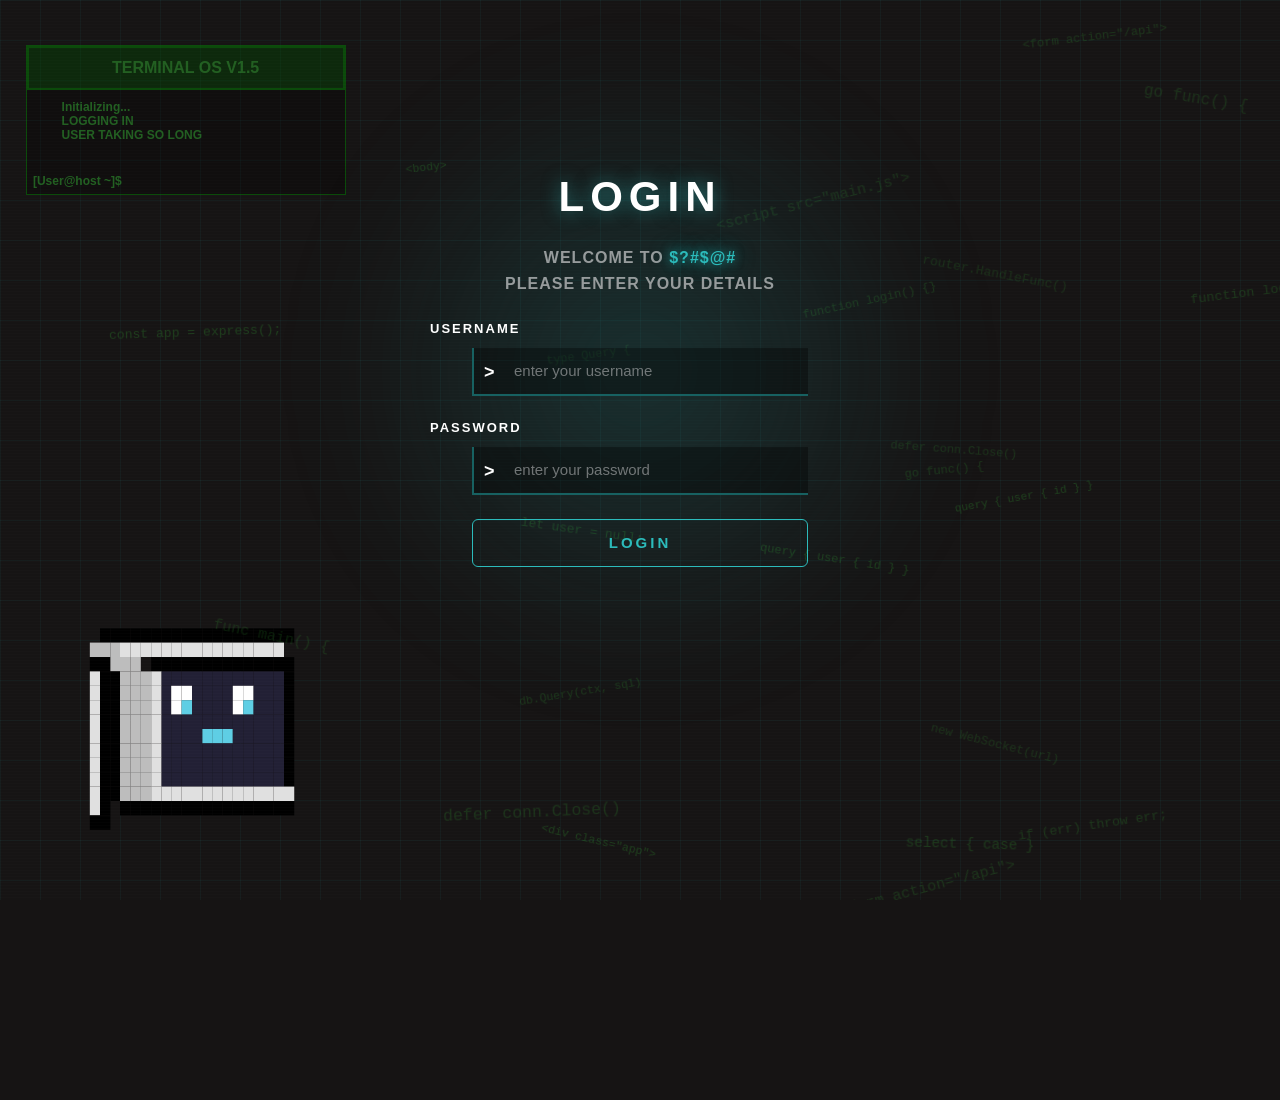
==== commit 5f3902f3: "fixed xp" ====
--- a/home/index.html
+++ b/home/index.html
@@ -10,6 +10,10 @@
 </head>
 
 <body>
+    <a href="/profile/" class="profile-btn">
+        <canvas class="profile-btn-avatar" id="navAvatar" width="20" height="20"></canvas>
+        PROFILE
+    </a>
     <button class="logout-btn">LOGOUT</button>
 
     <dialog class="activity-dialog">
@@ -133,11 +137,11 @@
                                 <button class="xp-mode-btn" data-mode="module" type="button">MODULE</button>
                             </div>
                             <div class="xp-period-selector" id="xpPeriodSelector">
-                                <button class="xp-period-btn" data-period="start" type="button">SINCE START</button>
-                                <button class="xp-period-btn" data-period="1m" type="button">1M</button>
-                                <button class="xp-period-btn" data-period="3m" type="button">3M</button>
-                                <button class="xp-period-btn active" data-period="6m" type="button">6M</button>
-                                <button class="xp-period-btn" data-period="12m" type="button">12M</button>
+                                <button class="xp-period-btn active" data-period="start" type="button">SINCE START</button>
+                                <button class="xp-period-btn hidden" data-period="1m" type="button">1M</button>
+                                <button class="xp-period-btn hidden" data-period="3m" type="button">3M</button>
+                                <button class="xp-period-btn hidden" data-period="6m" type="button">6M</button>
+                                <button class="xp-period-btn hidden" data-period="12m" type="button">12M</button>
                             </div>
                         </div>
 
--- a/css/home.css
+++ b/css/home.css
@@ -644,6 +644,46 @@
     transform: translateY(-2px);
 }
 
+.profile-btn {
+    position: fixed;
+    top: 18px;
+    left: 18px;
+    z-index: 500;
+
+    display: inline-flex;
+    align-items: center;
+    gap: 8px;
+    padding: 6px 12px 6px 6px;
+
+    font-family: var(--pixel-font);
+    font-size: 10px;
+    letter-spacing: 0.5px;
+    color: var(--main-color);
+    text-decoration: none;
+
+    background-color: rgba(0, 0, 0, 0.55);
+    border: 1px solid var(--main-color);
+    border-radius: 4px;
+
+    cursor: pointer;
+    transition: var(--transition-fast);
+}
+
+.profile-btn:hover {
+    color: #fff;
+    background-color: rgba(44, 187, 187, 0.2);
+    box-shadow: 0 0 12px var(--main-color-glow);
+    transform: translateY(-2px);
+}
+
+.profile-btn-avatar {
+    width: 20px;
+    height: 20px;
+    border: 1px solid var(--main-color);
+    border-radius: 2px;
+    image-rendering: pixelated;
+}
+
 .left-stack {
     position: absolute;
     top: 20%;
@@ -920,6 +960,10 @@
     box-shadow: 0 0 10px var(--xp-accent-glow);
 }
 
+.xp-period-btn.hidden {
+    display: none;
+}
+
 .xp-graph-stats {
     display: flex;
     gap: 6px;
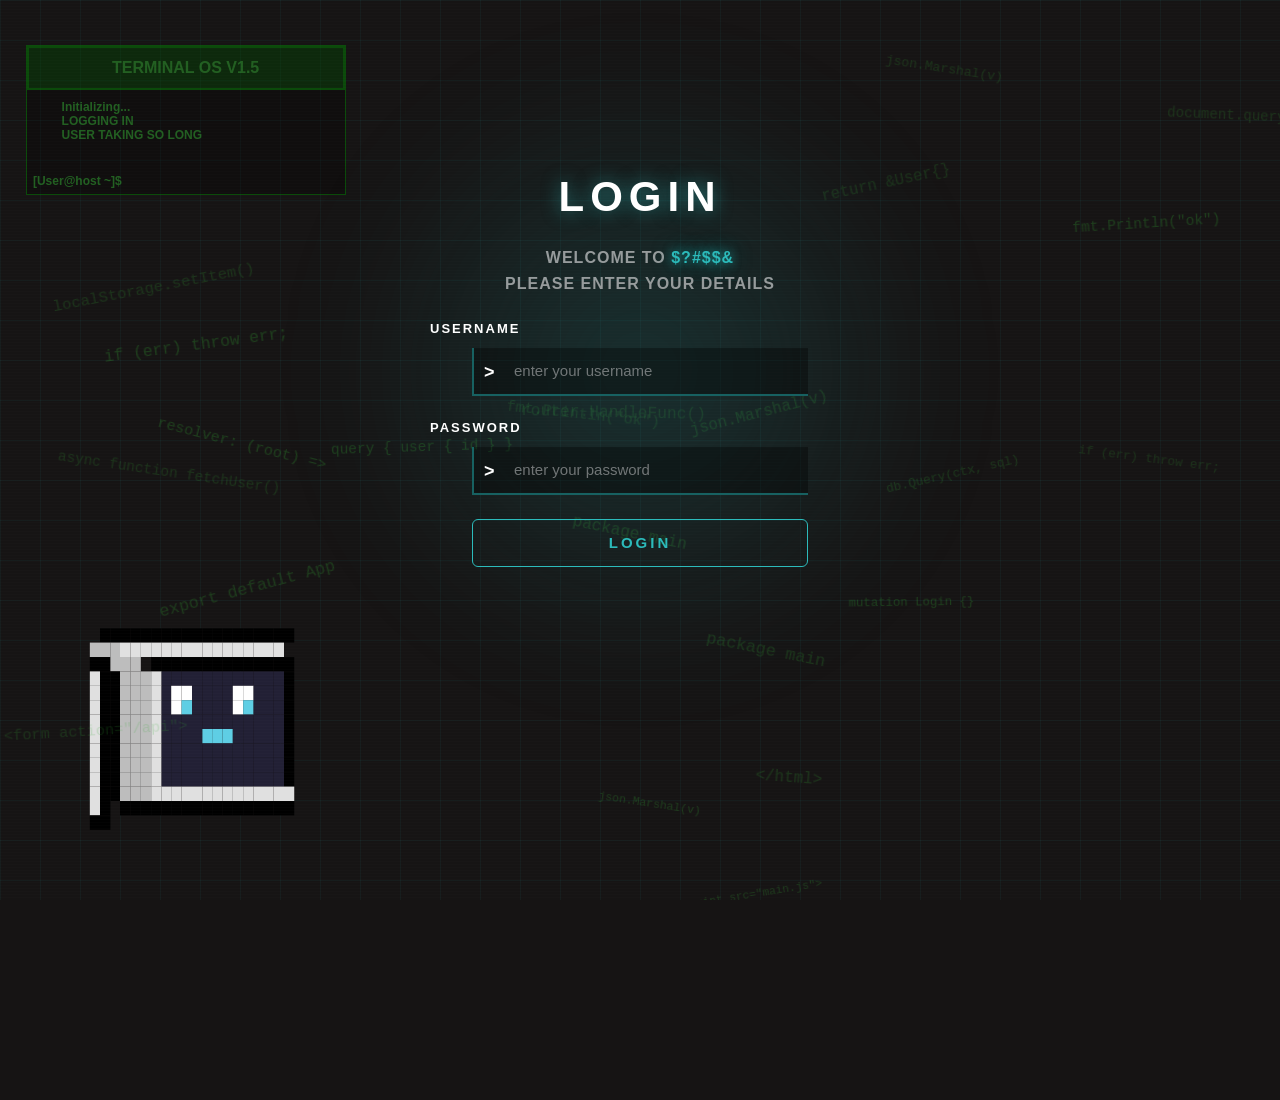
==== commit 5f43d4f2: "comment" ====
--- a/home/index.html
+++ b/home/index.html
@@ -102,8 +102,7 @@
                             <span class="skills-radar-dot"></span>
                         </header>
                         <div class="skills-radar-body">
-                            <svg class="skills-radar-svg" id="skillsRadarSvg" viewBox="0 0 320 320"
-                                preserveAspectRatio="xMidYMid meet">
+                            <svg class="skills-radar-svg" id="skillsRadarSvg" viewBox="0 0 320 320" preserveAspectRatio="xMidYMid meet">
                                 <g id="skillsRadarGrid" class="skills-radar-grid"></g>
                                 <g id="skillsRadarAxes" class="skills-radar-axes"></g>
                                 <polygon id="skillsRadarShape" class="skills-radar-shape" points=""></polygon>
@@ -137,7 +136,8 @@
                                 <button class="xp-mode-btn" data-mode="module" type="button">MODULE</button>
                             </div>
                             <div class="xp-period-selector" id="xpPeriodSelector">
-                                <button class="xp-period-btn active" data-period="start" type="button">SINCE START</button>
+                                <button class="xp-period-btn active" data-period="start" type="button">SINCE
+                                    START</button>
                                 <button class="xp-period-btn hidden" data-period="1m" type="button">1M</button>
                                 <button class="xp-period-btn hidden" data-period="3m" type="button">3M</button>
                                 <button class="xp-period-btn hidden" data-period="6m" type="button">6M</button>
@@ -161,8 +161,7 @@
                         </div>
 
                         <div class="xp-graph-body" id="xpGraphBody">
-                            <svg class="xp-graph-svg" id="xpGraphSvg" viewBox="0 0 760 300"
-                                preserveAspectRatio="none">
+                            <svg class="xp-graph-svg" id="xpGraphSvg" viewBox="0 0 760 300" preserveAspectRatio="none">
                                 <defs>
                                     <linearGradient id="xpFillGradient" x1="0" y1="0" x2="0" y2="1">
                                         <stop offset="0%" stop-color="var(--xp-accent)" stop-opacity="0.35" />
--- a/css/home.css
+++ b/css/home.css
@@ -39,9 +39,10 @@
 }
 
 .progress-container {
+    position: relative;
     display: flex;
     align-items: flex-start;
-    justify-content: flex-end;
+    justify-content: center;
     width: 100%;
 }
 
@@ -49,8 +50,9 @@
     --xp-accent: #f0db4f;
     --xp-accent-glow: rgba(240, 219, 79, 0.4);
     display: flex;
-    flex-direction: row-reverse;
+    flex-direction: row;
     align-items: flex-start;
+    justify-content: center;
     gap: 0;
     width: 100%;
     transition: filter var(--transition-medium);
@@ -72,8 +74,12 @@
 }
 
 .gpu-frame {
-    width: 100%;
-    max-width: 320px;
+    position: absolute;
+    top: 50%;
+    right: -60%;
+    transform: translateY(-50%);
+    width: 320px;
+    max-width: 90vw;
     flex: 0 0 auto;
     border: 1px solid #555;
     background: linear-gradient(160deg, rgba(8, 12, 12, 0.92), rgba(0, 10, 14, 0.85));
@@ -82,6 +88,7 @@
     display: flex;
     flex-direction: column;
     align-items: center;
+    z-index: 70;
 }
 
 .gpu-frame-header {
@@ -693,7 +700,7 @@
     flex-direction: column;
     align-items: flex-start;
     gap: 20px;
-    max-width: min(97vw, 1400px);
+    max-width: min(98vw, 1900px);
     z-index: 60;
 }
 
@@ -830,8 +837,8 @@
 
 .xp-graph {
     position: relative;
-    flex: 1 1 400px;
-    max-width: 660px;
+    flex: 1 1 700px;
+    max-width: 1400px;
     min-width: 320px;
     border: 1px solid var(--xp-accent);
     background: linear-gradient(160deg, rgba(8, 12, 12, 0.92), rgba(0, 10, 14, 0.85));
@@ -1003,14 +1010,16 @@
 .xp-graph-body {
     position: relative;
     width: 100%;
-    height: 220px;
+    height: 300px;
     border: 1px solid rgba(255, 255, 255, 0.1);
     border-radius: 4px;
     background:
         linear-gradient(rgba(255, 255, 255, 0.04) 1px, transparent 1px),
         linear-gradient(90deg, rgba(255, 255, 255, 0.04) 1px, transparent 1px);
     background-size: 20px 20px;
-    overflow: hidden;
+    overflow: visible;
+    margin-top: 20px;
+    z-index: 500;
 }
 
 .xp-graph-svg {
@@ -1048,6 +1057,8 @@
 
 .xp-hover-group.visible {
     opacity: 1;
+    z-index: 500;
+
 }
 
 .xp-hover-line {
@@ -1170,11 +1181,30 @@
     animation: xpLoadingBar 1s ease-in-out infinite;
 }
 
-.xp-loading-bars>span:nth-child(1) { height: 40%; animation-delay: 0s; }
-.xp-loading-bars>span:nth-child(2) { height: 70%; animation-delay: 0.1s; }
-.xp-loading-bars>span:nth-child(3) { height: 100%; animation-delay: 0.2s; }
-.xp-loading-bars>span:nth-child(4) { height: 60%; animation-delay: 0.3s; }
-.xp-loading-bars>span:nth-child(5) { height: 30%; animation-delay: 0.4s; }
+.xp-loading-bars>span:nth-child(1) {
+    height: 40%;
+    animation-delay: 0s;
+}
+
+.xp-loading-bars>span:nth-child(2) {
+    height: 70%;
+    animation-delay: 0.1s;
+}
+
+.xp-loading-bars>span:nth-child(3) {
+    height: 100%;
+    animation-delay: 0.2s;
+}
+
+.xp-loading-bars>span:nth-child(4) {
+    height: 60%;
+    animation-delay: 0.3s;
+}
+
+.xp-loading-bars>span:nth-child(5) {
+    height: 30%;
+    animation-delay: 0.4s;
+}
 
 .xp-loading-text {
     font-family: var(--pixel-font);
@@ -1245,10 +1275,13 @@
 }
 
 @keyframes xpPulseDot {
-    0%, 100% {
+
+    0%,
+    100% {
         opacity: 1;
         box-shadow: 0 0 6px var(--xp-accent-glow);
     }
+
     50% {
         opacity: 0.4;
         box-shadow: 0 0 2px var(--xp-accent-glow);
@@ -1256,10 +1289,13 @@
 }
 
 @keyframes xpLoadingBar {
-    0%, 100% {
+
+    0%,
+    100% {
         transform: scaleY(0.4);
         opacity: 0.6;
     }
+
     50% {
         transform: scaleY(1);
         opacity: 1;
@@ -1371,6 +1407,15 @@
     .graph-module {
         flex-direction: column;
         align-items: center;
+    }
+
+    .gpu-frame {
+        position: relative;
+        top: auto;
+        right: auto;
+        transform: none;
+        width: 100%;
+        max-width: 320px;
     }
 
     .bottom-panels {
